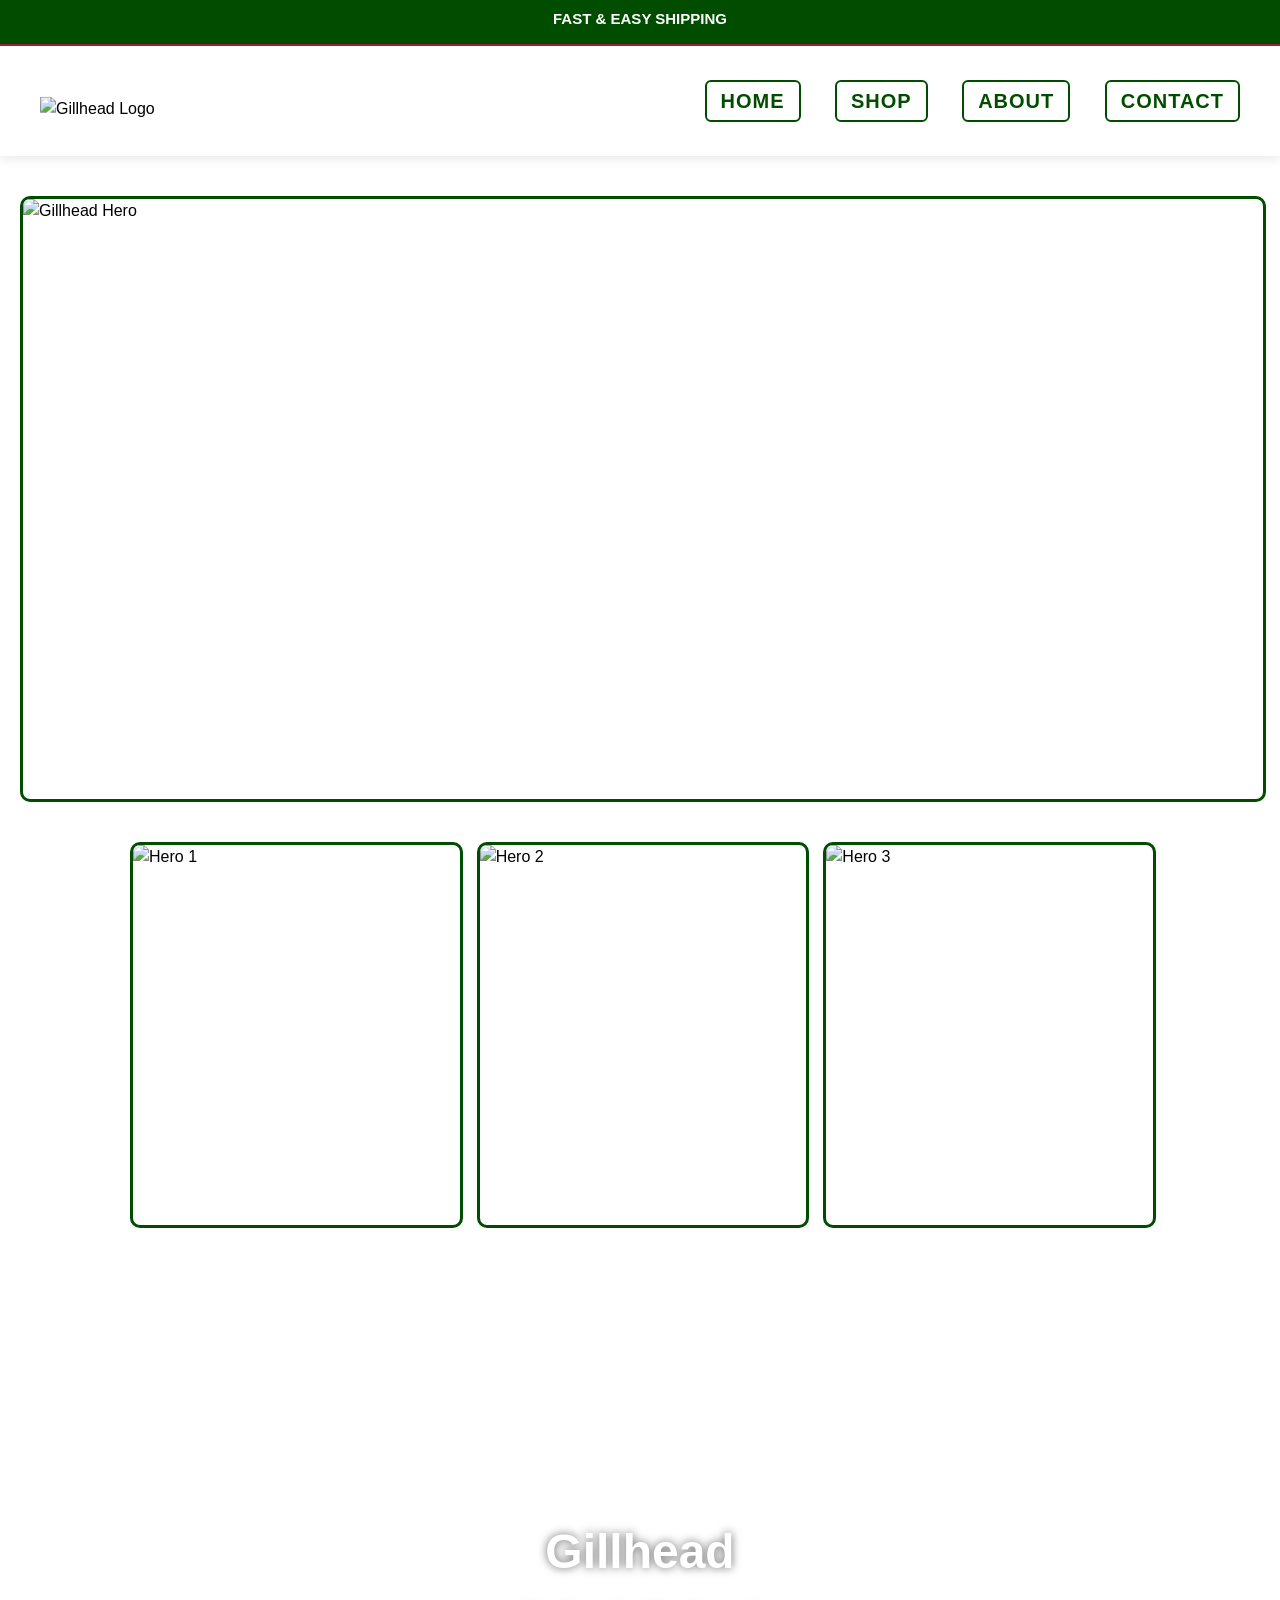
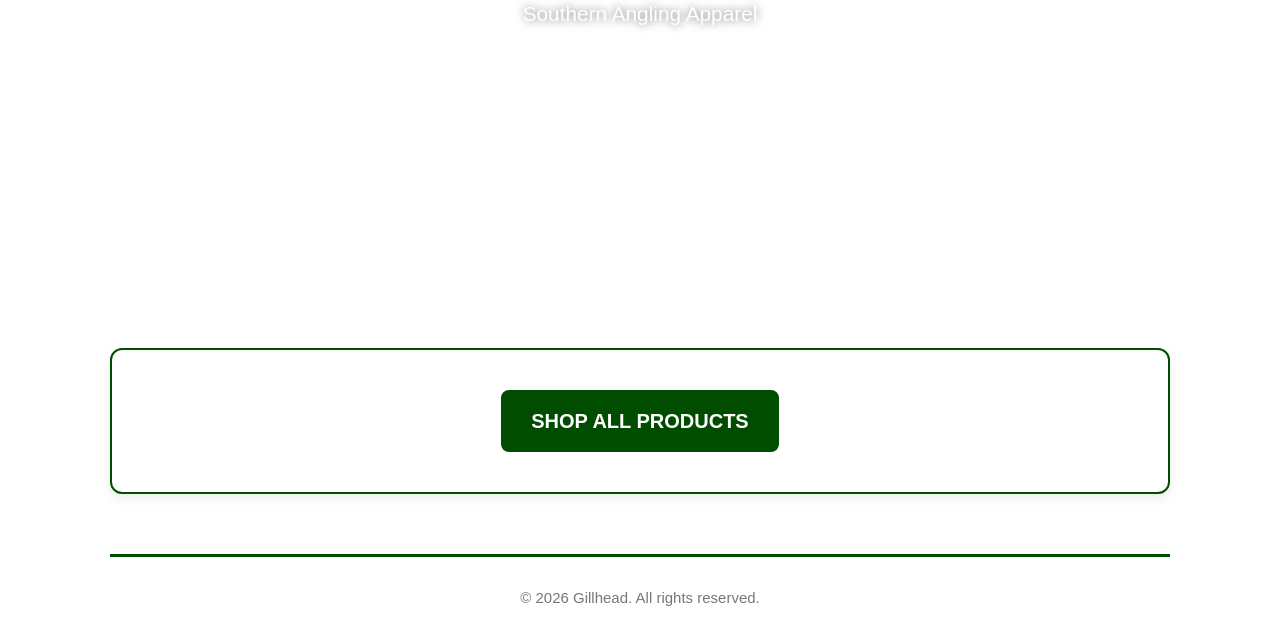
==== index.html @ 25ba494f "Add files via upload" ====
<!DOCTYPE html>
<html lang="en">
<head>
  <meta charset="UTF-8">
  <meta name="viewport" content="width=device-width, initial-scale=1">
  <title>Gillhead – Hooked For Life</title>
  <link rel="stylesheet" href="style.css">
</head>

<body>

<!-- Announcement Bar -->
<div class="announcement-bar">
  <span class="announcement-message">Loading...</span>
</div>

<!-- Header -->
<header>
  <a href="index.html" class="logo">
    <img src="Images/modern gillhead.png" alt="Gillhead Logo">
  </a>

  <!-- Desktop Nav -->
  <nav class="desktop-nav">
    <a href="index.html">Home</a>
    <a href="shop.html">Shop</a>
    <a href="about.html">About</a>
    <a href="contact.html">Contact</a>
  </nav>

  <!-- Hamburger Button -->
  <div class="hamburger" id="hamburger">
    <span></span>
    <span></span>
    <span></span>
  </div>
</header>

<!-- Mobile Menu -->
<div class="mobile-menu" id="mobileMenu">
  <a href="index.html">Home</a>
  <a href="shop.html">Shop</a>
  <a href="about.html">About</a>
  <a href="contact.html">Contact</a>
</div>

<!-- Dual Hero Images -->
<section class="hero-cubby">
  <div class="hero-image">
    <img src="Images/IMG_9620.jpeg" alt="Gillhead Hero">
  </div>
</section>

<div class="page-container">

  <section class="triple-hero">
  <div class="hero-image">
    <img src="Images/IMG_9616.jpeg" alt="Hero 1">
  </div>
  <div class="hero-image">
    <img src="Images/IMG_9617.jpeg" alt="Hero 2">
  </div>
  <div class="hero-image">
    <img src="Images/IMG_9646.jpeg" alt="Hero 3">
  </div>
</section>

<section class="video-hero">
  <video autoplay muted loop playsinline>
    <source src="Videos/20260421_041631000_iOS.mp4" type="video/mp4">
  </video>

  <div class="video-overlay">
    <h1>Gillhead</h1>
    <p>Southern Angling Apparel</p>
  </div>
</section>

 <!-- SHOP ALL BUTTON -->
  <section class="cubby" style="text-align:center;">
    <a href="https://gillheadbrand.printful.me/" target="_blank" class="shop-all-btn">
      Shop All Products
    </a>
  </section>

<!-- Footer -->
<footer>
  © <span id="year"></span> Gillhead. All rights reserved.
</footer>

<!-- Year Script -->
<script>
  document.getElementById("year").textContent = new Date().getFullYear();
</script>

<!-- Announcement Bar Script -->
<script>
  const messages = [
    "Fast & Easy Shipping",
    "All Major Credit Cards Accepted",
    "Find Us On Social Media",
    "Fulfilled Through Printful"
  ];

  let index = 0;
  const messageEl = document.querySelector(".announcement-message");

  function rotateMessage() {
    messageEl.style.opacity = 0;

    setTimeout(() => {
      messageEl.textContent = messages[index];
      messageEl.style.opacity = 1;
      index = (index + 1) % messages.length;
    }, 600);
  }

  rotateMessage();
  setInterval(rotateMessage, 3500);
</script>

<!-- Mobile Menu Script -->
<script>
  const hamburger = document.getElementById("hamburger");
  const mobileMenu = document.getElementById("mobileMenu");

  hamburger.addEventListener("click", () => {
    hamburger.classList.toggle("active");
    mobileMenu.classList.toggle("open");
  });
</script>

</body>
</html>
---- style.css ----
/* ==========================================================
   GILLHEAD BRAND COLORS
   ========================================================== */
:root {
  --white: #ffffff;
  --black: #000000;
  --kelly: #004d00;
  --crimson: #9E1B32;
  --gray: #f4f4f4;
  --dark-gray: #333333;
}

/* ==========================================================
   GLOBAL
   ========================================================== */
body {
  margin: 0;
  font-family: Arial, sans-serif;
  background: var(--white);
  color: var(--black);
  line-height: 1.5;
}

a {
  text-decoration: none;
  color: inherit;
}

img {
  max-width: 100%;
  display: block;
}

/* ==========================================================
   ANNOUNCEMENT BAR — SLIDE + FADE
   ========================================================== */
.announcement-bar {
  width: 100%;
  background: var(--kelly);
  color: var(--white);
  padding: 8px 0;
  min-height: 28px;
  text-align: center;
  font-size: 15px;
  font-weight: bold;
  text-transform: uppercase;
  border-bottom: 2px solid var(--crimson);

  position: sticky;
  top: 0;
  z-index: 30;

  animation: slideDown 0.6s ease-out;
}

@keyframes slideDown {
  from { transform: translateY(-100%); }
  to { transform: translateY(0); }
}

.announcement-message {
  transition: opacity 0.5s ease;
  opacity: 1;
}

/* ==========================================================
   HEADER + NAVIGATION
   ========================================================== */
/* HEADER */
header {
  background: var(--white);
  border-bottom: 0px solid var(--kelly);
  height: 110px; /* header height stays locked */
  padding: 0 40px;
  display: flex;
  justify-content: flex-end; /* nav moves to the right */
  align-items: center;
  position: sticky;
  top: 28px;
  z-index: 20;
  box-shadow: 0 4px 10px rgba(0,0,0,0.08);
  position: sticky;
}

/* LOGO BECOMES ITS OWN LAYER */
.logo {
  position: absolute;
  left: 40px; /* same as header padding */
  top: 50%;
  transform: translateY(-43%); /* perfectly centered vertically */
  height: 100%; /* but does NOT affect header height */
  display: flex;
  align-items: center;
}

/* LOGO IMAGE CAN NOW BE ANY SIZE WITHOUT CHANGING HEADER */
.logo img {
  max-height: 300px; /* make it big */
  width: auto;
  object-fit: contain;
  pointer-events: none;
}


.desktop-nav a {
  margin-left: 30px;
  font-size: 20px;
  text-transform: uppercase;
  letter-spacing: 1px;
  font-weight: bold;
  color: var(--kelly);
  padding: 8px 14px;
  border: 2px solid var(--kelly);
  border-radius: 6px;
  transition: 0.25s;
}

.desktop-nav a:hover {
  background: var(--crimson);
  color: var(--white);
}

/* ==========================================================
   HAMBURGER MENU
   ========================================================== */
.hamburger {
  display: none;
  flex-direction: column;
  cursor: pointer;
  gap: 6px;
}

.hamburger span {
  width: 28px;
  height: 3px;
  background: var(--black);
  transition: 0.3s;
}

.hamburger.active span:nth-child(1) {
  transform: translateY(9px) rotate(45deg);
}

.hamburger.active span:nth-child(2) {
  opacity: 0;
}

.hamburger.active span:nth-child(3) {
  transform: translateY(-9px) rotate(-45deg);
}

/* Mobile Menu */
.mobile-menu {
  display: none;
  flex-direction: column;
  background: var(--white);
  border-bottom: 3px solid var(--kelly);
  padding: 20px;
  text-align: center;
  gap: 20px;

  transform: translateY(-100%);
  transition: 0.35s ease;
}

.mobile-menu.open {
  transform: translateY(0);
}

.mobile-menu a {
  font-size: 20px;
  font-weight: bold;
  text-transform: uppercase;
}

/* ==========================================================
   DUAL HERO IMAGES
   ========================================================== */
.hero-cubby {
  max-width: 1400px;
  margin: 40px auto;
  padding: 0 20px;
}

.hero-cubby .hero-image img {
  width: 100%;
  height: 600px;              /* same height as dual hero */
  object-fit: cover;
  object-position: 50% 30%;   /* same crop focus */
  border-radius: 10px;        /* same rounded corners */
  border: 3px solid var(--kelly); /* same border */
}

/* ==========================================================
   SECTIONS
   ========================================================== */
.section {
  padding: 60px 20px;
  text-align: center;
}

.section h2 {
  color: var(--kelly);
  text-transform: uppercase;
  letter-spacing: 3px;
  margin-bottom: 40px;
  font-size: 32px;
}

/* ==========================================================
   GRID + CARDS
   ========================================================== */
.grid {
  display: grid;
  grid-template-columns: repeat(auto-fit, minmax(260px, 1fr));
  gap: 30px;
  max-width: 1200px;
  margin: 0 auto;
}

.card {
  background: var(--gray);
  border-radius: 10px;
  overflow: hidden;
  border: 2px solid var(--kelly);
  transition: 0.25s;
  cursor: pointer;
  padding: 40px 0;
  text-align: center;
  font-size: 22px;
  font-weight: bold;
  text-transform: uppercase;
  letter-spacing: 2px;
}

.card:hover {
  border-color: var(--crimson);
  transform: scale(1.03);
}

/* ==========================================================
   FOOTER
   ========================================================== */
footer {
  text-align: center;
  padding: 30px;
  border-top: 3px solid var(--kelly);
  margin-top: 60px;
  color: #777;
  font-size: 15px;
  background: var(--white);
}

/* ==========================================================
   RESPONSIVE DESIGN
   ========================================================== */
@media (max-width: 900px) {
  .desktop-nav {
    display: none;
  }

  .hamburger {
    display: flex;
  }

  .mobile-menu {
    display: flex;
  }

  .dual-hero {
    grid-template-columns: 1fr;
  }

  .dual-hero .hero-image img {
    height: 260px;
  }
}

/* ==========================================================
   ABOUT & CONTACT PAGE HERO SECTIONS
   ========================================================== */

.about-hero {
  width: 100%;
  height: 380px; /* adjust for bigger hero images */
  background: var(--gray);
  border-top: 3px solid var(--kelly);
  border-bottom: 3px solid var(--kelly);
  margin: 40px 0;
  border-radius: 6px;
  overflow: hidden;
}

/* If you add background images later */
.about-hero img,
.about-hero picture {
  width: 100%;
  height: 100%;
  object-fit: cover;
}

/* ==========================================================
   ABOUT & CONTACT PAGE TEXT BLOCKS
   ========================================================== */

.about-section,
.contact-section {
  max-width: 900px;
  margin: 0 auto;
  text-align: left;
}

.text-block {
  font-size: 18px;
  line-height: 1.7;
  margin-bottom: 25px;
  color: var(--dark-gray);
}

/* ==========================================================
   CONTACT PAGE — TWO COLUMN GRID
   ========================================================== */

.contact-grid {
  display: grid;
  grid-template-columns: 1fr 1fr;
  gap: 40px;
  max-width: 1000px;
  margin: 40px auto;
  padding: 0 20px;
}

.contact-card {
  background: var(--gray);
  border: 2px solid var(--kelly);
  border-radius: 10px;
  padding: 30px;
  box-shadow: 0 4px 10px rgba(0,0,0,0.05);
}

.contact-card h3 {
  margin-top: 0;
  color: var(--kelly);
  text-transform: uppercase;
  letter-spacing: 2px;
  margin-bottom: 15px;
}

.contact-card p {
  font-size: 17px;
  line-height: 1.6;
}

/* ==========================================================
   CONTACT FORM — PREMIUM STYLE
   ========================================================== */

.contact-form {
  max-width: 700px;
  margin: 60px auto;
  padding: 40px;
  background: var(--white);
  border: 2px solid var(--kelly);
  border-radius: 10px;
  box-shadow: 0 4px 12px rgba(0,0,0,0.08);
}

.contact-form h3 {
  margin-top: 0;
  color: var(--kelly);
  text-transform: uppercase;
  letter-spacing: 2px;
  margin-bottom: 20px;
}

.contact-form label {
  display: block;
  font-weight: bold;
  margin-bottom: 6px;
  color: var(--dark-gray);
}

.contact-form input,
.contact-form textarea {
  width: 100%;
  padding: 12px;
  border: 2px solid var(--kelly);
  border-radius: 6px;
  margin-bottom: 20px;
  font-size: 16px;
  font-family: inherit;
  background: var(--gray);
}

.contact-form textarea {
  height: 160px;
  resize: vertical;
}

.contact-form button {
  background: var(--kelly);
  color: var(--white);
  border: none;
  padding: 14px 26px;
  font-size: 18px;
  font-weight: bold;
  text-transform: uppercase;
  border-radius: 6px;
  cursor: pointer;
  transition: 0.25s;
}

.contact-form button:hover {
  background: var(--crimson);
}

/* ==========================================================
   RESPONSIVE CONTACT PAGE
   ========================================================== */

@media (max-width: 800px) {
  .contact-grid {
    grid-template-columns: 1fr;
  }

  .about-hero {
    height: 260px;
  }
}
.shop-all-btn {
  display: inline-block;
  padding: 14px 28px;
  background: var(--kelly);
  color: var(--white);
  font-size: 20px;
  font-weight: bold;
  text-transform: uppercase;
  border-radius: 8px;
  border: 2px solid var(--kelly);
  transition: 0.25s;
}

.shop-all-btn:hover {
  background: var(--crimson);
  border-color: var(--crimson);
}
/* ==========================================================
   PAGE CONTAINER — Controls page width
   ========================================================== */
.page-container {
  width: 100%;
  max-width: 1100px;   /* tighter, cleaner width */
  margin: 0 auto;
  padding: 0 20px;
  box-sizing: border-box;
}

/* ==========================================================
   CUBBY SECTIONS — Clean boxed layout
   ========================================================== */
.cubby {
  background: var(--white);
  border: 2px solid var(--kelly);
  border-radius: 12px;
  padding: 40px;
  margin: 50px 0;
  box-shadow: 0 4px 12px rgba(0,0,0,0.08);
  width: 100%;
  box-sizing: border-box;
}

/* Override your old .section styling */
.section.cubby {
  padding: 40px !important;
  margin: 50px 0 !important;
  text-align: left !important;
}

/* ==========================================================
   CUBBY TITLES
   ========================================================== */
.cubby h2 {
  margin-top: 0;
  color: var(--kelly);
  text-transform: uppercase;
  letter-spacing: 2px;
  font-size: 28px;
  margin-bottom: 20px;
}

/* ==========================================================
   CUBBY TEXT
   ========================================================== */
.cubby p {
  font-size: 18px;
  line-height: 1.7;
  color: var(--dark-gray);
  margin-bottom: 20px;
}

/* ==========================================================
   CUBBY GRID — For product cards & prospective releases
   ========================================================== */
.cubby-grid {
  display: grid;
  grid-template-columns: repeat(auto-fit, minmax(260px, 1fr));
  gap: 30px;
  margin-top: 20px;
}

/* Force product cards to fit inside cubbies */
.cubby-grid .product-card,
.cubby-grid .prospective-card,
.cubby-grid .card {
  margin: 0 !important;
  width: 100%;
}

/* ==========================================================
   SHOP HERO + CATEGORY HERO (Centered & Clean)
   ========================================================== */
.triple-hero {
  display: grid;
  grid-template-columns: repeat(3, 1fr);
  gap: 20px;
  max-width: 1400px;
  margin: 40px auto;
  padding: 0 20px;
}

.triple-hero .hero-image img {
  width: 100%;
  height: 380px;
  object-fit: cover;
  object-position: 50% 30%;
  border-radius: 10px;
  border: 3px solid var(--kelly);
  display: block;
}
/* PRODUCT GRID — matches triple hero spacing */
.cubby-grid {
  display: grid;
  grid-template-columns: repeat(auto-fit, minmax(240px, 1fr));
  gap: 25px;
  margin-top: 20px;
}

/* PRODUCT GRID — fits 3–4 cards per row */
.cubby-grid {
  display: grid;
  grid-template-columns: repeat(auto-fit, minmax(240px, 1fr));
  gap: 25px;
  margin-top: 20px;
}

/* PRODUCT CARD — keeps everything INSIDE the cubby */
.product-card {
  background: var(--gray);
  border: 2px solid var(--kelly);
  border-radius: 10px;
  padding: 15px;
  text-align: center;
  cursor: pointer;
  transition: 0.25s;
  display: flex;
  flex-direction: column;
  gap: 10px;
  overflow: hidden;          /* ⭐ keeps carousel inside the box */
}

.product-card:hover {
  border-color: var(--crimson);
  transform: scale(1.03);
}

/* CAROUSEL WRAPPER — stays inside card */
.carousel-wrapper {
  position: relative;
  width: 100%;
  overflow: hidden;          /* ⭐ prevents arrows from pushing outside */
  border-radius: 10px;
}

/* CAROUSEL IMAGE — natural size, no cropping */
.carousel-image {
  width: 100%;
  height: auto;
  max-height: 220px;         /* ⭐ keeps images from being too tall */
  object-fit: contain;       /* ⭐ shows full product */
  background: white;
  border-radius: 10px;
  border: 2px solid var(--kelly);
  padding: 10px;
  display: block;
}

/* ARROWS — smaller, centered, inside the card */
.carousel-arrow {
  position: absolute;
  top: 50%;
  transform: translateY(-50%);
  background: rgba(0,0,0,0.35);
  color: white;
  border: none;
  padding: 6px 10px;
  font-size: 18px;
  cursor: pointer;
  border-radius: 4px;
  z-index: 5;
  transition: 0.2s;
}

.carousel-arrow:hover {
  background: rgba(0,0,0,0.6);
}

.left-arrow {
  left: 8px;
}

.right-arrow {
  right: 8px;
}

/* PRODUCT TEXT */
.product-card h3 {
  font-size: 18px;
  margin: 0;
  color: var(--kelly);
}

.product-card p {
  font-size: 16px;
  margin: 0;
  color: var(--dark-gray);
}

/* MOBILE */
@media (max-width: 600px) {
  .carousel-image {
    max-height: 170px;
  }
}
* Prospective card uses same box style as product cards */
.prospective-card {
  background: var(--gray);
  border: 2px solid var(--kelly);
  border-radius: 12px;
  padding: 20px;
  text-align: center;
  display: flex;
  flex-direction: column;
  gap: 15px;
  transition: 0.25s;
  overflow: hidden; /* ⭐ keeps images inside the card */
}

.prospective-card:hover {
  border-color: var(--crimson);
  transform: scale(1.03);
}

/* Three images side-by-side */
.prospective-images {
  display: grid;
  grid-template-columns: repeat(3, 1fr);
  gap: 10px;
}

.prospective-images img {
  width: 100%;
  height: 220px;
  object-fit: cover;
  border-radius: 10px;
  border: 2px solid var(--kelly);
}
.video-hero {
  position: relative;
  width: 100%;
  height: 70vh; /* adjust height if needed */
  overflow: hidden;
  border-radius: 12px; /* matches your site style */
  margin-bottom: 40px;
}

.video-hero video {
  width: 100%;
  height: 100%;
  object-fit: cover; /* fills the hero area */
}

.video-overlay {
  position: absolute;
  top: 50%;
  left: 50%;
  transform: translate(-50%, -50%);
  text-align: center;
  color: white;
  text-shadow: 0 0 10px rgba(0,0,0,0.6);
}

.video-overlay h1 {
  font-size: 3rem;
  margin: 0;
}

.video-overlay p {
  font-size: 1.3rem;
  margin-top: 10px;
}
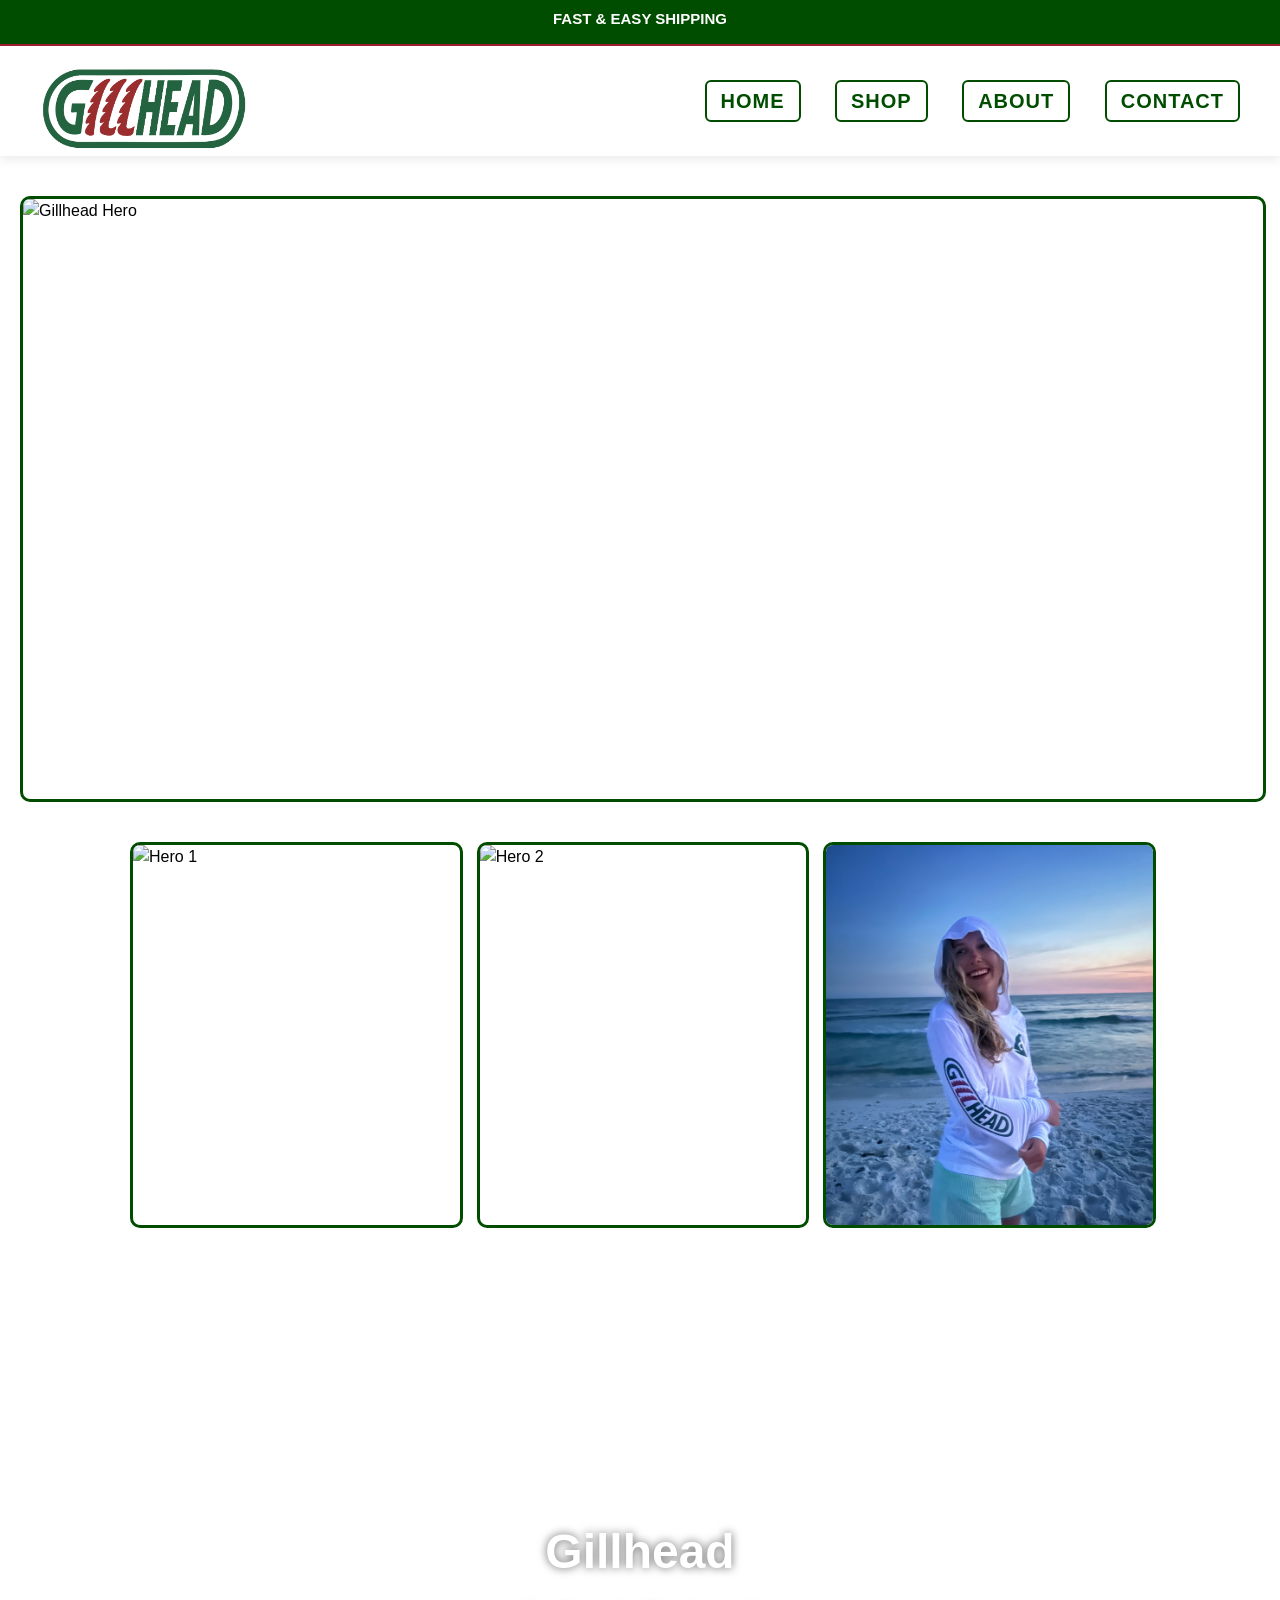
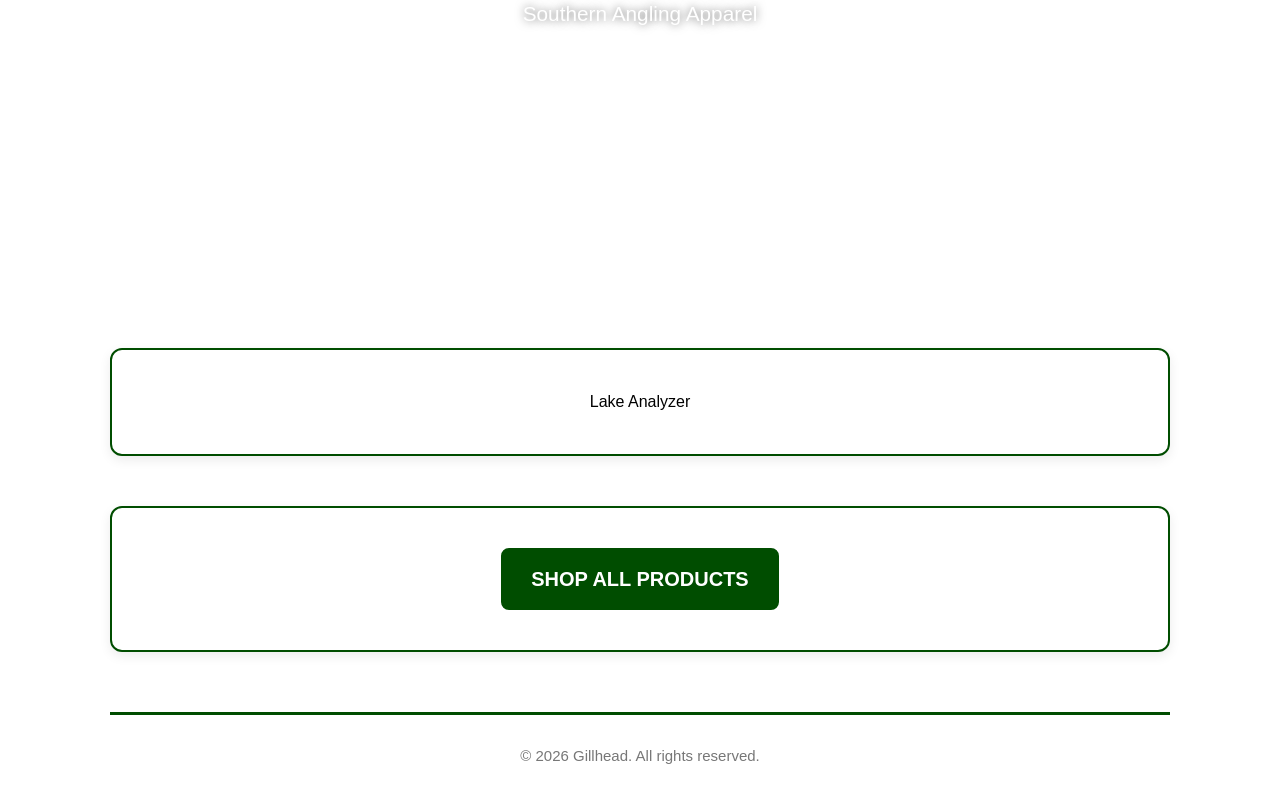
==== commit 0d30ab97: "Fix HTML formatting and update Lake Analyzer button" ====
--- a/index.html
+++ b/index.html
@@ -74,7 +74,14 @@
     <h1>Gillhead</h1>
     <p>Southern Angling Apparel</p>
   </div>
-</section>
+</section> 
+  
+  <!-- Lake Analyzer -->
+  <section class="cubby" style="text-align:center;">
+    <a href="https://gillheadbrand.printful.me/" target="_blank" class="lake-analyzer-btn">
+      Lake Analyzer
+    </a>
+  </section>
 
  <!-- SHOP ALL BUTTON -->
   <section class="cubby" style="text-align:center;">
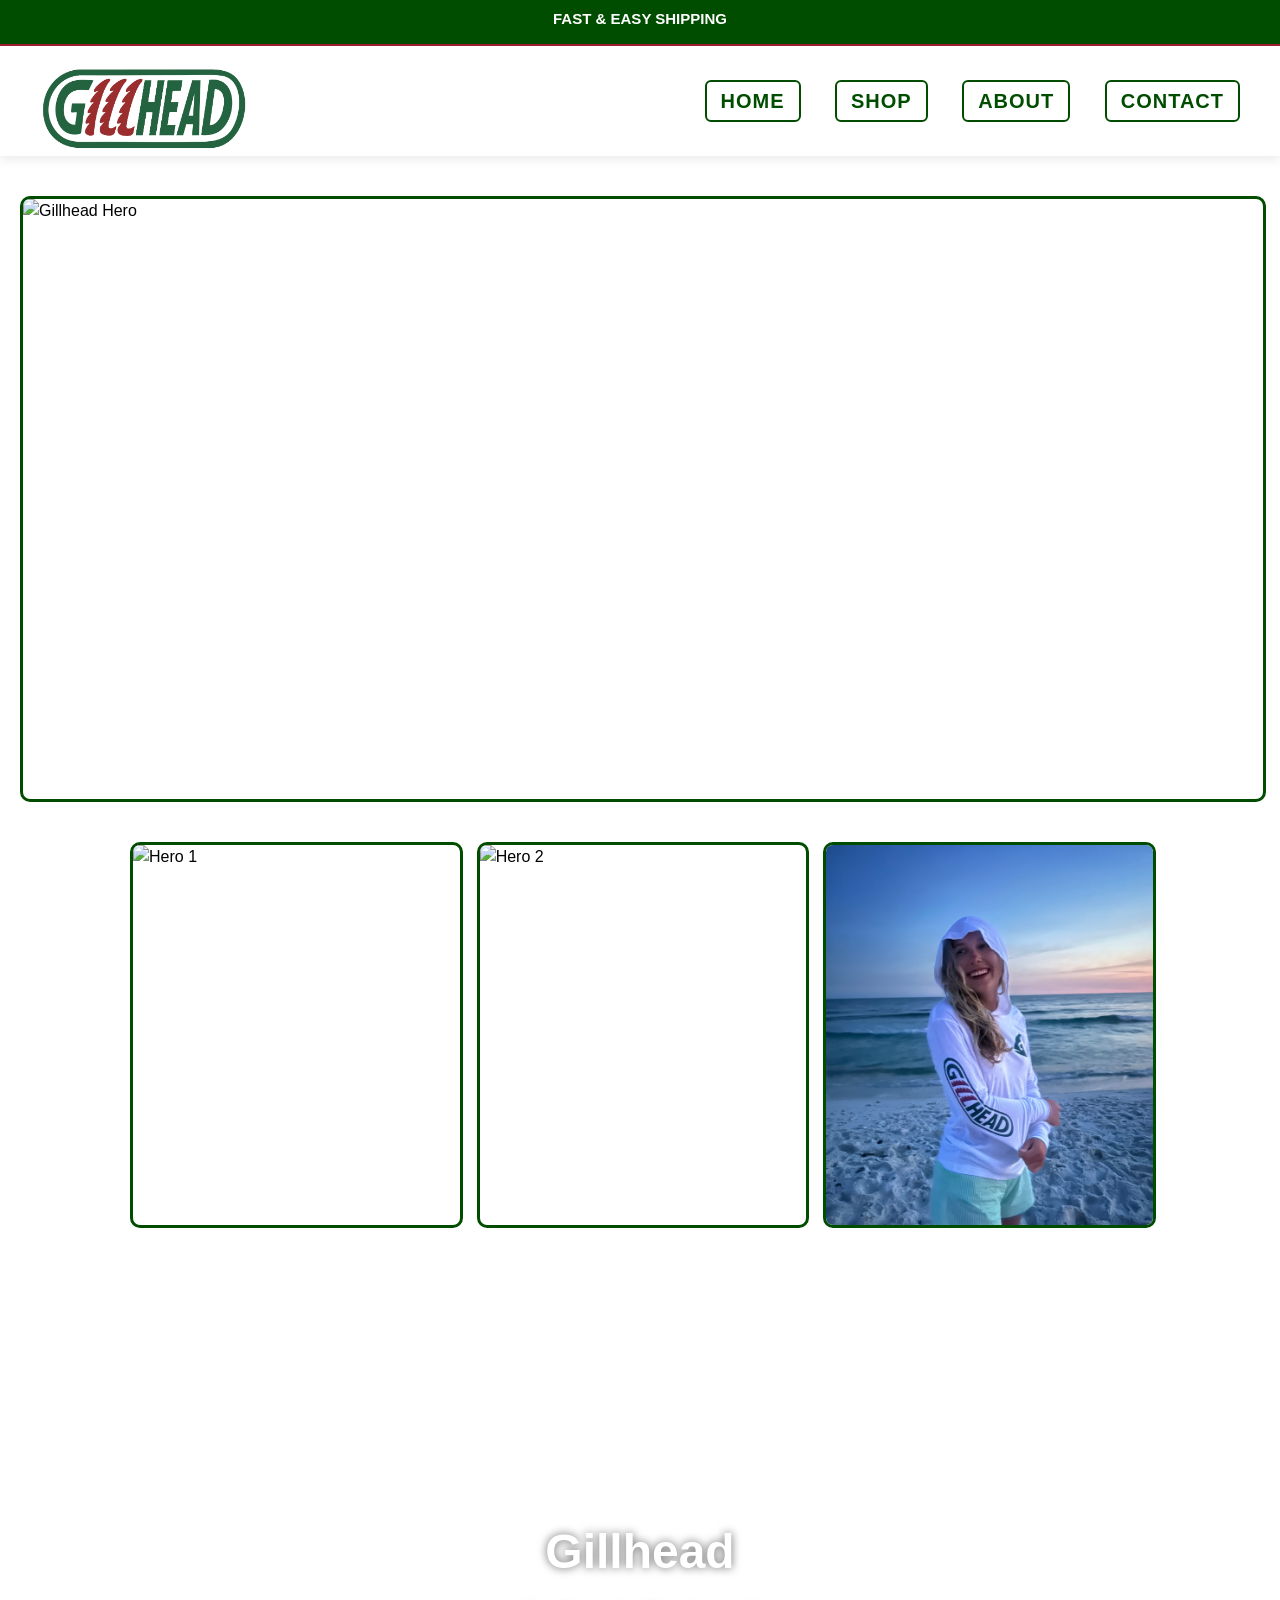
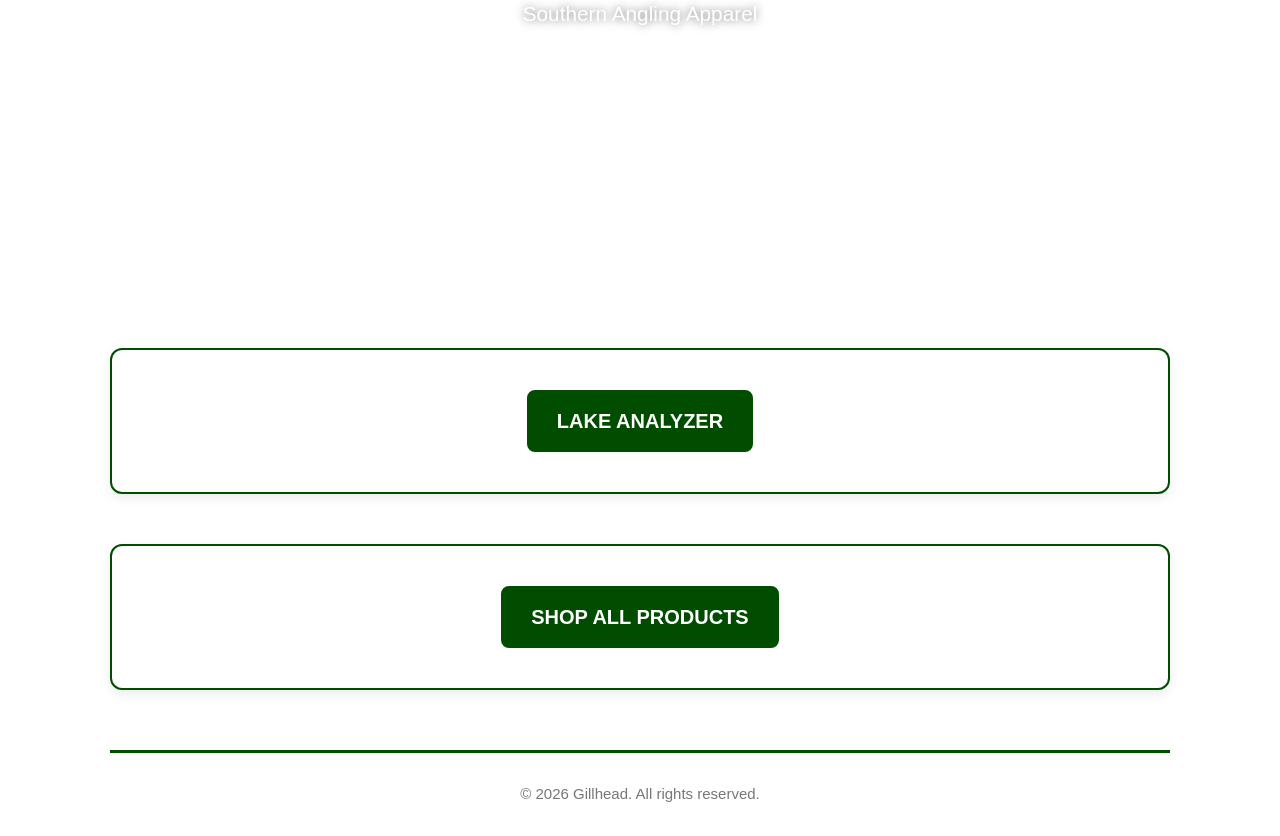
==== commit ed1edbef: "Fix HTML formatting and restore original content" ====
--- a/index.html
+++ b/index.html
@@ -78,7 +78,7 @@
   
   <!-- Lake Analyzer -->
   <section class="cubby" style="text-align:center;">
-    <a href="https://gillheadbrand.printful.me/" target="_blank" class="lake-analyzer-btn">
+    <a href="https://gillheadbrand.github.io/Pond-Optimizer/" target="_blank" class="shop-all-btn">
       Lake Analyzer
     </a>
   </section>
--- a/style.css
+++ b/style.css
@@ -444,6 +444,24 @@
   background: var(--crimson);
   border-color: var(--crimson);
 }
+}
+.lake-analyzer-btn {
+  display: inline-block;
+  padding: 14px 28px;
+  background: var(--kelly);
+  color: var(--white);
+  font-size: 20px;
+  font-weight: bold;
+  text-transform: uppercase;
+  border-radius: 8px;
+  border: 2px solid var(--kelly);
+  transition: 0.25s;
+}
+
+.lake-analyzer-btn:hover {
+  background: var(--crimson);
+  border-color: var(--crimson);
+}
 /* ==========================================================
    PAGE CONTAINER — Controls page width
    ========================================================== */
@@ -707,4 +725,4 @@
 .video-overlay p {
   font-size: 1.3rem;
   margin-top: 10px;
-}+}
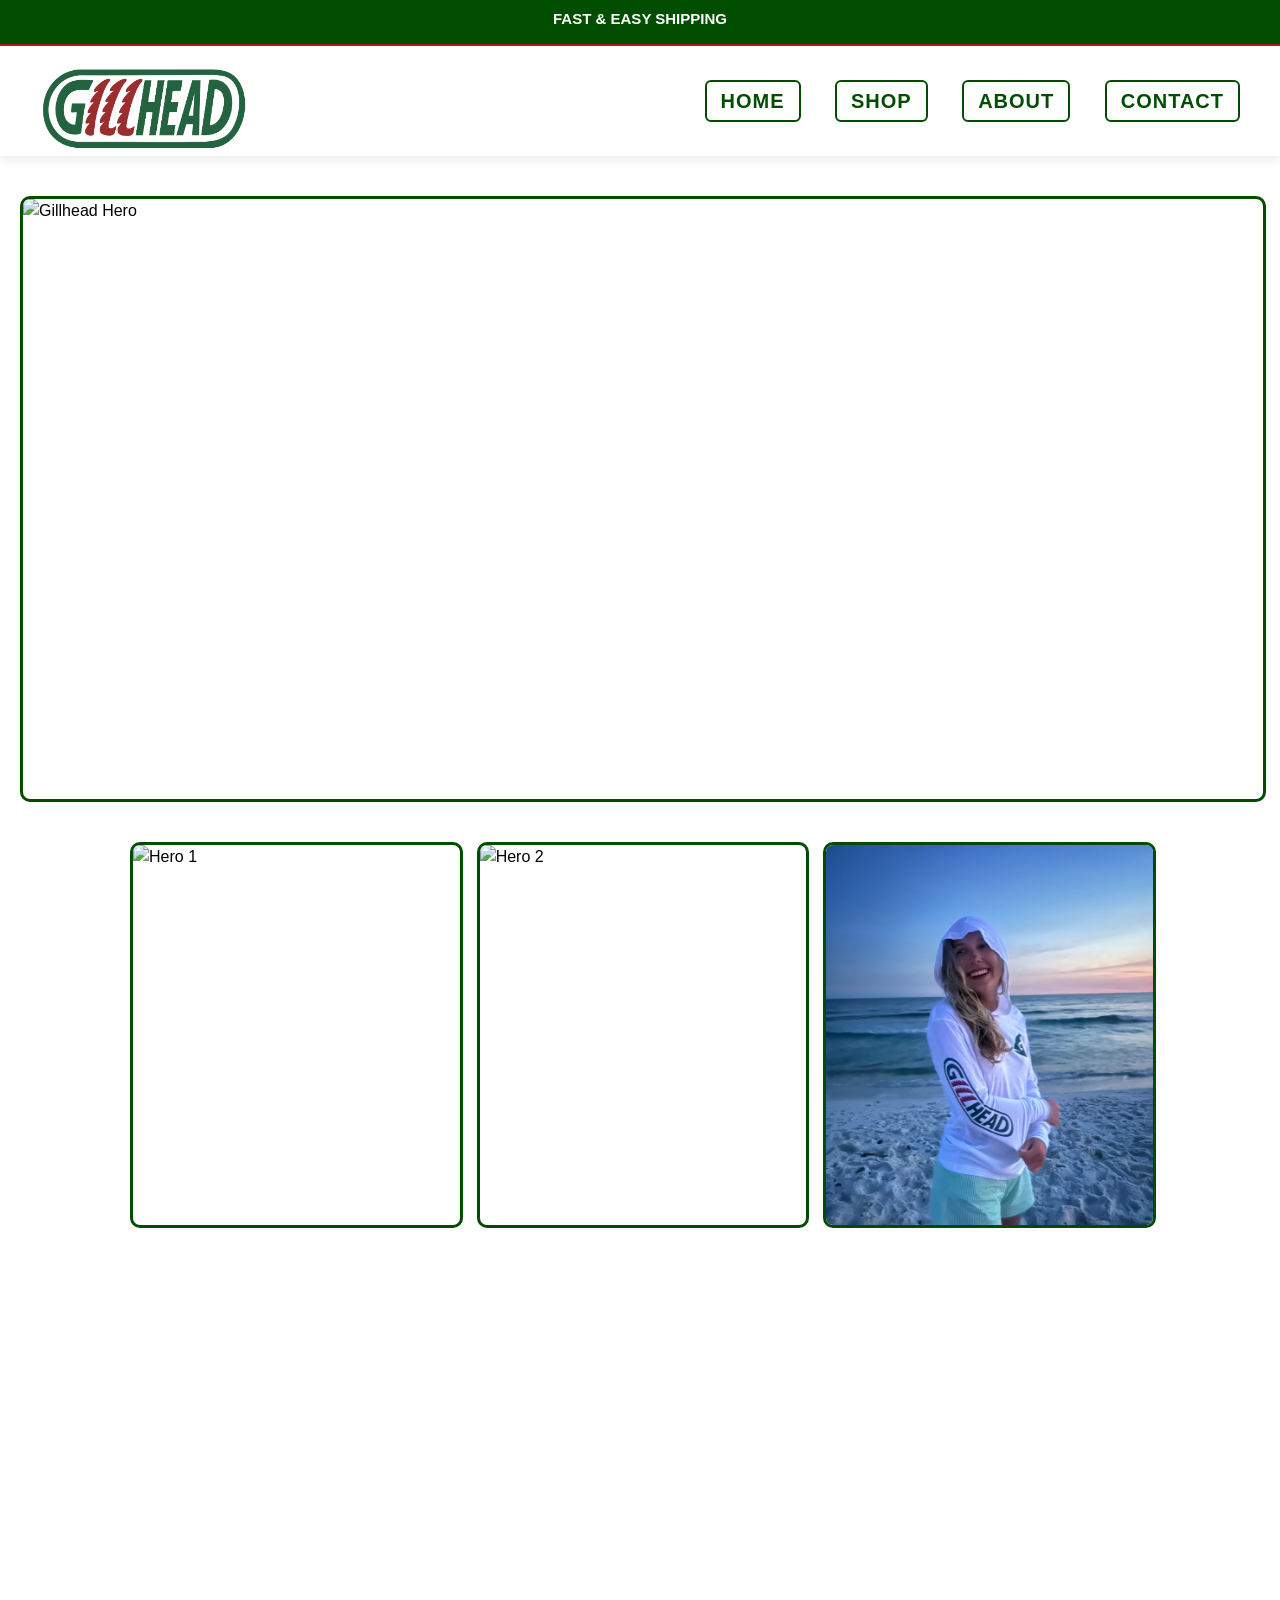
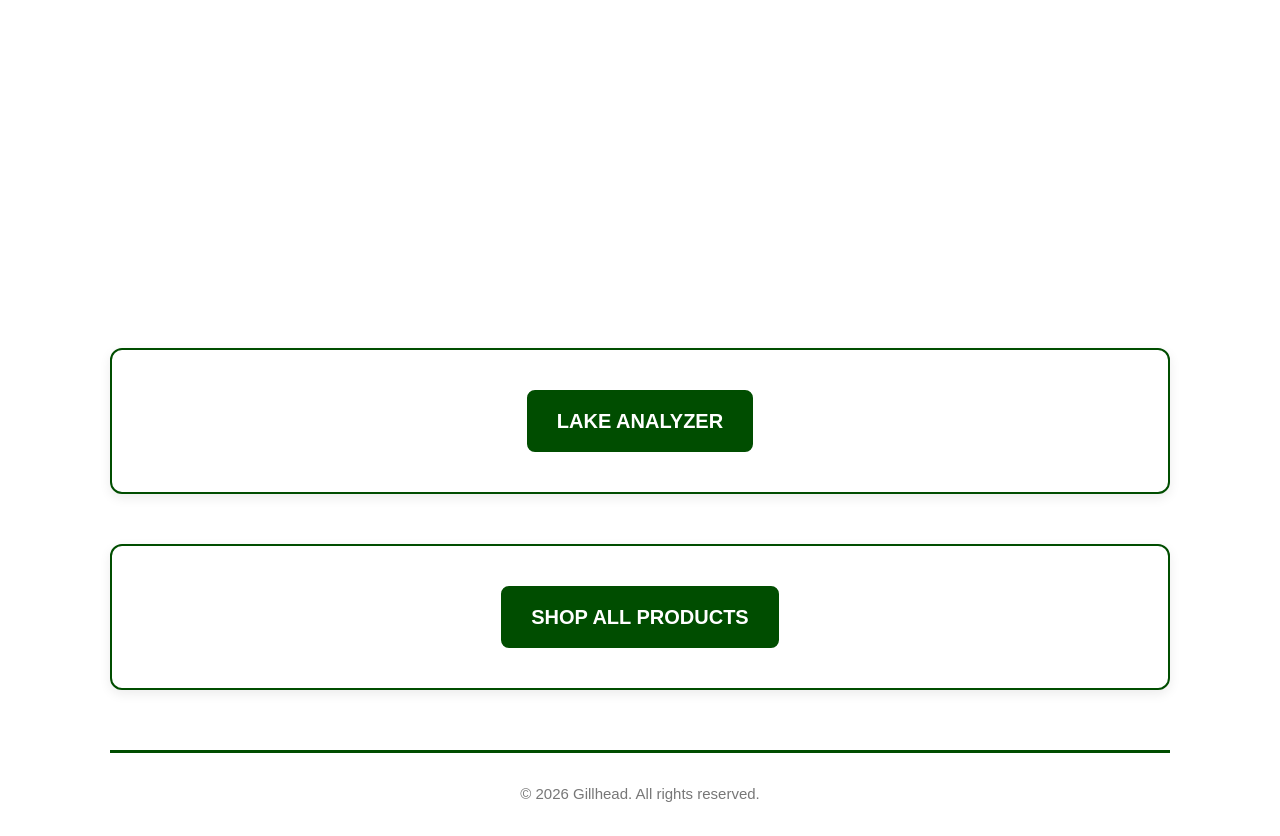
==== commit 08f6e8c0: "Change video source in video-hero section Updated video source in the video-hero section." ====
--- a/index.html
+++ b/index.html
@@ -67,14 +67,10 @@
 
 <section class="video-hero">
   <video autoplay muted loop playsinline>
-    <source src="Videos/20260421_041631000_iOS.mp4" type="video/mp4">
+    <source src="Videos/Gillhead Ad (2).mp4" type="video/mp4">
   </video>
 
-  <div class="video-overlay">
-    <h1>Gillhead</h1>
-    <p>Southern Angling Apparel</p>
-  </div>
-</section> 
+</section>
   
   <!-- Lake Analyzer -->
   <section class="cubby" style="text-align:center;">
